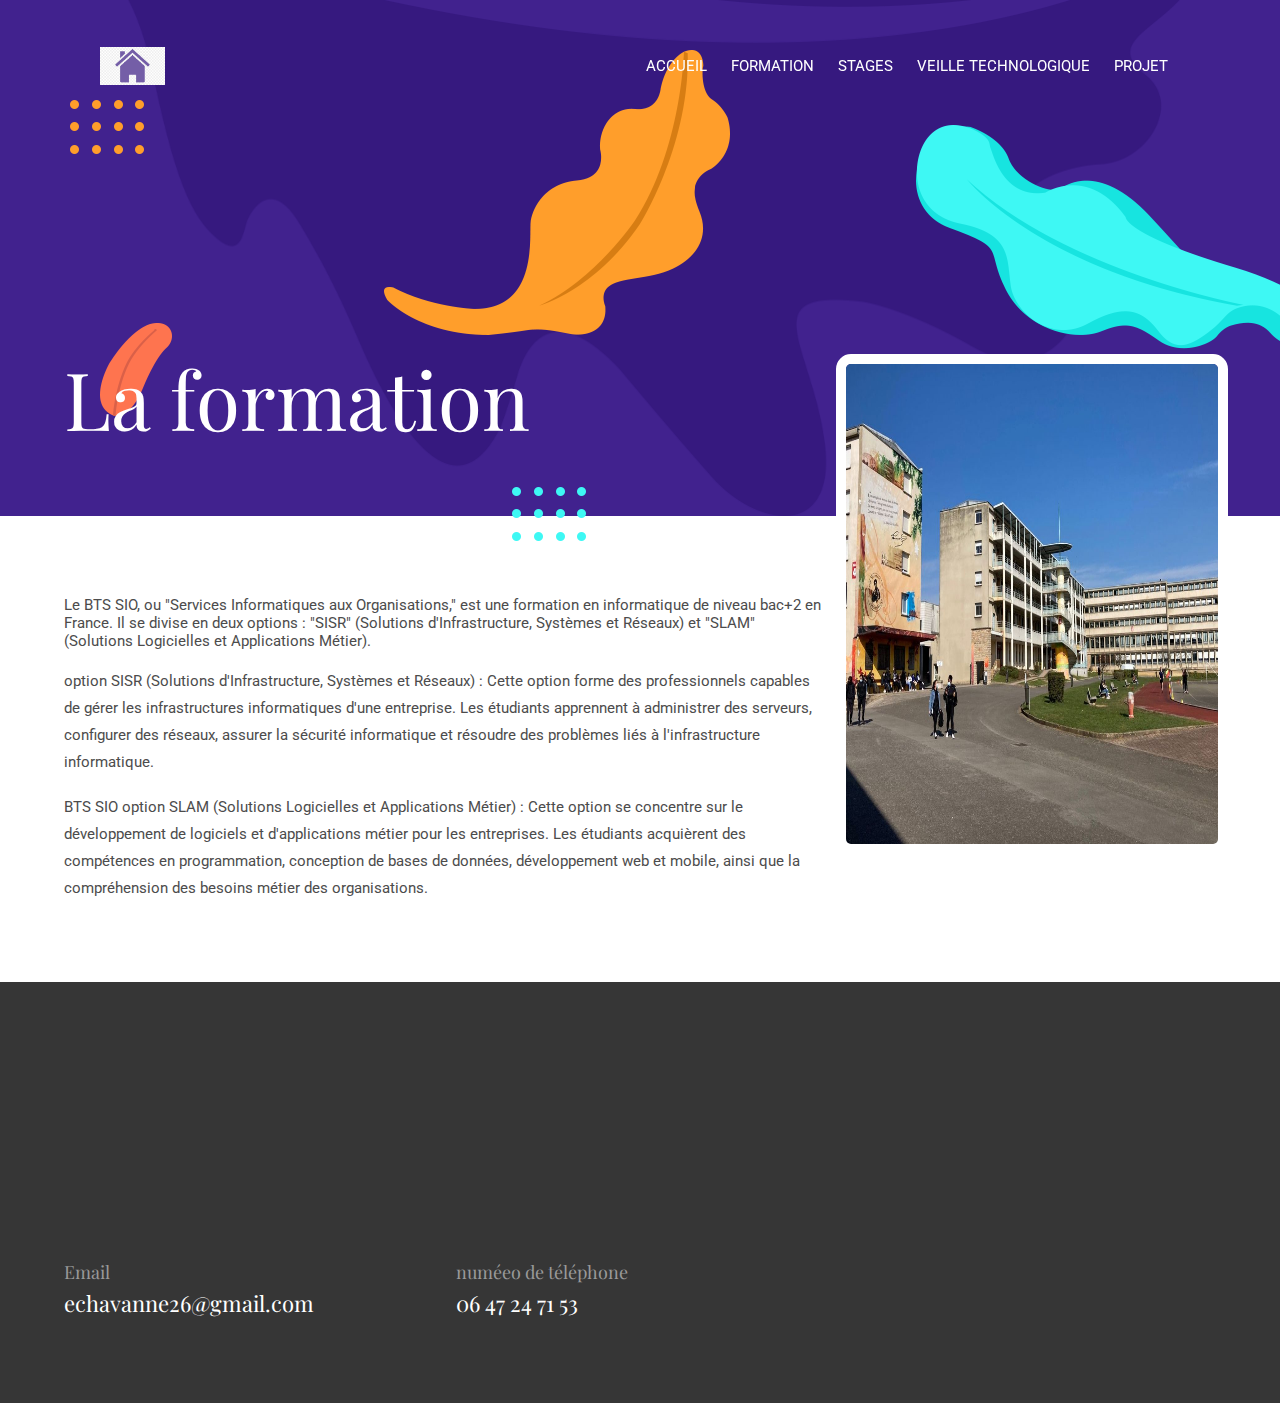
==== about.html @ 3770ed52 "oops" ====
<!DOCTYPE html>

<!--
 // WEBSITE: https://themefisher.com
 // TWITTER: https://twitter.com/themefisher
 // FACEBOOK: https://www.facebook.com/themefisher
 // GITHUB: https://github.com/themefisher/
-->

<html lang="zxx">

<head>
  <meta charset="utf-8">
  <title>Portfolio </title>

  <!-- mobile responsive meta -->
  <meta name="viewport" content="width=device-width, initial-scale=1, maximum-scale=1">
  
  <!-- ** Plugins Needed for the Project ** -->
  <!-- bulma -->
  <link rel="stylesheet" href="plugins/bulma/bulma.min.css">
  <!-- slick slider -->
  <link rel="stylesheet" href="plugins/slick/slick.css">
  <!-- themefy-icon -->
  <link rel="stylesheet" href="plugins/themify-icons/themify-icons.css">

  <!-- Main Stylesheet -->
  <link href="css/style.css" rel="stylesheet">
  
  <!--Favicon-->
  <link rel="shortcut icon" href="images/favicon.ico" type="image/x-icon">
  <link rel="icon" href="images/favicon.ico" type="image/x-icon">

</head>

<body>
  

<header>
  <nav class="navbar is-dark is-fixed-top" role="navigation" aria-label="main navigation">
    <div class="navbar-brand">
      
        <a href="index.html">  <img src="images/maison.jpg" width="65" ></a>
      </a>
  
      <a role="button" class="navbar-burger burger" aria-label="menu" aria-expanded="false" data-target="navigation">
        <span aria-hidden="true"></span>
        <span aria-hidden="true"></span>
        <span aria-hidden="true"></span>
      </a>
    </div>
  
    <div id="navigation" class="navbar-menu">
      <div class="navbar-end">
        <a href="index.html" class="navbar-item">Accueil</a>
        <a href="about.html" class="navbar-item">Formation</a>
        <a href="blog.html" class="navbar-item">stages</a>
        <a href="portfolio.html" class="navbar-item">Veille Technologique</a>
        <a href="contact.html" class="navbar-item">Projet</a>
      </div>
    </div>
  </nav>
</header>

<!-- page title -->
<section class="page-title-alt has-background-primary is-relative">
  <div class="container">
    <h1 class="has-text-white font-tertiary">La formation</h1>
  </div>
  <!-- background shapes -->
  <img src="images/illustrations/leaf-bg-top.png" alt="illustrations" class="bg-shape-1 w-100">
  <img src="images/illustrations/dots-group-sm.png" alt="illustrations" class="bg-shape-2">
  <img src="images/illustrations/leaf-yellow.png" alt="illustrations" class="bg-shape-3">
  <img src="images/illustrations/leaf-orange.png" alt="illustrations" class="bg-shape-4">
  <img src="images/illustrations/dots-group-cyan.png" alt="illustrations" class="bg-shape-5">
  <img src="images/illustrations/leaf-cyan-lg.png" alt="illustrations" class="bg-shape-6">
</section>
<!-- /page title -->

<!-- about -->
<section class="section">
  <div class="container">
    <div class="columns">
      <div class="column is-8-tablet">
        Le BTS SIO, ou "Services Informatiques aux Organisations," est une formation en informatique de niveau bac+2 en France. 
        Il se divise en deux options : "SISR" (Solutions d'Infrastructure, Systèmes et Réseaux) et "SLAM" (Solutions Logicielles et Applications Métier).</p>
        <br>
        <p>option SISR (Solutions d'Infrastructure, Systèmes et Réseaux) : 
          Cette option forme des professionnels capables de gérer les infrastructures informatiques d'une entreprise.
          Les étudiants apprennent à administrer des serveurs, configurer des réseaux, assurer la sécurité informatique et résoudre des problèmes liés à l'infrastructure informatique.</p>
        <br>
        <p>BTS SIO option SLAM (Solutions Logicielles et Applications Métier) : Cette option se concentre sur le développement de logiciels et d'applications métier pour les entreprises. 
           Les étudiants acquièrent des compétences en programmation, conception de bases de données, développement web et mobile, ainsi que la compréhension des besoins métier des organisations.</p>
      </div>
      <div class="col-md-4 has-text-centered drag-lg-top">
        <div class="shadow-down mb-20">
          <img src="images/about/lycee.jpg" alt="author" style="width:700px;height:500px;"
            class="image full-width rounded-lg border-thick is-border-white">
        </div>

      </div>
    </div>
  </div>
</section>



<!-- footer -->
<footer class="has-background-dark footer-section">
  <div class="section">
    <div class="container">
      <div class="columns">
        <div class="column is-4-tablet">
          <h5 class="has-text-light">Email</h5>
          <p class="has-text-white paragraph-lg font-secondary">echavanne26@gmail.com</p>
        </div>
        <div class="column is-4-tablet">
          <h5 class="has-text-light">numéeo de téléphone</h5>
          <p class="has-text-white paragraph-lg font-secondary">06 47 24 71 53</p>
        </div>
       
      </div>
    </div>
  </div>
 
</footer>
<!-- /footer -->

<!-- jQuery -->
<script src="plugins/jQuery/jquery.min.js"></script>
<!-- slick slider -->
<script src="plugins/slick/slick.min.js"></script>
<!-- filter -->
<script src="plugins/shuffle/shuffle.min.js"></script>

<!-- Main Script -->
<script src="js/script.js"></script>

</body>
</html>
---- plugins/themify-icons/themify-icons.css ----
@font-face{font-family:themify;src:url(fonts/themify.eot?-fvbane);src:url(fonts/themify.eot?#iefix-fvbane) format('embedded-opentype'),url(fonts/themify.woff?-fvbane) format('woff'),url(fonts/themify.ttf?-fvbane) format('truetype'),url(fonts/themify.svg?-fvbane#themify) format('svg');font-weight:400;font-style:normal}[class*=" ti-"],[class^=ti-]{font-family:themify;speak:none;font-style:normal;font-weight:400;font-variant:normal;text-transform:none;line-height:1;-webkit-font-smoothing:antialiased;-moz-osx-font-smoothing:grayscale}.ti-wand:before{content:"\e600"}.ti-volume:before{content:"\e601"}.ti-user:before{content:"\e602"}.ti-unlock:before{content:"\e603"}.ti-unlink:before{content:"\e604"}.ti-trash:before{content:"\e605"}.ti-thought:before{content:"\e606"}.ti-target:before{content:"\e607"}.ti-tag:before{content:"\e608"}.ti-tablet:before{content:"\e609"}.ti-star:before{content:"\e60a"}.ti-spray:before{content:"\e60b"}.ti-signal:before{content:"\e60c"}.ti-shopping-cart:before{content:"\e60d"}.ti-shopping-cart-full:before{content:"\e60e"}.ti-settings:before{content:"\e60f"}.ti-search:before{content:"\e610"}.ti-zoom-in:before{content:"\e611"}.ti-zoom-out:before{content:"\e612"}.ti-cut:before{content:"\e613"}.ti-ruler:before{content:"\e614"}.ti-ruler-pencil:before{content:"\e615"}.ti-ruler-alt:before{content:"\e616"}.ti-bookmark:before{content:"\e617"}.ti-bookmark-alt:before{content:"\e618"}.ti-reload:before{content:"\e619"}.ti-plus:before{content:"\e61a"}.ti-pin:before{content:"\e61b"}.ti-pencil:before{content:"\e61c"}.ti-pencil-alt:before{content:"\e61d"}.ti-paint-roller:before{content:"\e61e"}.ti-paint-bucket:before{content:"\e61f"}.ti-na:before{content:"\e620"}.ti-mobile:before{content:"\e621"}.ti-minus:before{content:"\e622"}.ti-medall:before{content:"\e623"}.ti-medall-alt:before{content:"\e624"}.ti-marker:before{content:"\e625"}.ti-marker-alt:before{content:"\e626"}.ti-arrow-up:before{content:"\e627"}.ti-arrow-right:before{content:"\e628"}.ti-arrow-left:before{content:"\e629"}.ti-arrow-down:before{content:"\e62a"}.ti-lock:before{content:"\e62b"}.ti-location-arrow:before{content:"\e62c"}.ti-link:before{content:"\e62d"}.ti-layout:before{content:"\e62e"}.ti-layers:before{content:"\e62f"}.ti-layers-alt:before{content:"\e630"}.ti-key:before{content:"\e631"}.ti-import:before{content:"\e632"}.ti-image:before{content:"\e633"}.ti-heart:before{content:"\e634"}.ti-heart-broken:before{content:"\e635"}.ti-hand-stop:before{content:"\e636"}.ti-hand-open:before{content:"\e637"}.ti-hand-drag:before{content:"\e638"}.ti-folder:before{content:"\e639"}.ti-flag:before{content:"\e63a"}.ti-flag-alt:before{content:"\e63b"}.ti-flag-alt-2:before{content:"\e63c"}.ti-eye:before{content:"\e63d"}.ti-export:before{content:"\e63e"}.ti-exchange-vertical:before{content:"\e63f"}.ti-desktop:before{content:"\e640"}.ti-cup:before{content:"\e641"}.ti-crown:before{content:"\e642"}.ti-comments:before{content:"\e643"}.ti-comment:before{content:"\e644"}.ti-comment-alt:before{content:"\e645"}.ti-close:before{content:"\e646"}.ti-clip:before{content:"\e647"}.ti-angle-up:before{content:"\e648"}.ti-angle-right:before{content:"\e649"}.ti-angle-left:before{content:"\e64a"}.ti-angle-down:before{content:"\e64b"}.ti-check:before{content:"\e64c"}.ti-check-box:before{content:"\e64d"}.ti-camera:before{content:"\e64e"}.ti-announcement:before{content:"\e64f"}.ti-brush:before{content:"\e650"}.ti-briefcase:before{content:"\e651"}.ti-bolt:before{content:"\e652"}.ti-bolt-alt:before{content:"\e653"}.ti-blackboard:before{content:"\e654"}.ti-bag:before{content:"\e655"}.ti-move:before{content:"\e656"}.ti-arrows-vertical:before{content:"\e657"}.ti-arrows-horizontal:before{content:"\e658"}.ti-fullscreen:before{content:"\e659"}.ti-arrow-top-right:before{content:"\e65a"}.ti-arrow-top-left:before{content:"\e65b"}.ti-arrow-circle-up:before{content:"\e65c"}.ti-arrow-circle-right:before{content:"\e65d"}.ti-arrow-circle-left:before{content:"\e65e"}.ti-arrow-circle-down:before{content:"\e65f"}.ti-angle-double-up:before{content:"\e660"}.ti-angle-double-right:before{content:"\e661"}.ti-angle-double-left:before{content:"\e662"}.ti-angle-double-down:before{content:"\e663"}.ti-zip:before{content:"\e664"}.ti-world:before{content:"\e665"}.ti-wheelchair:before{content:"\e666"}.ti-view-list:before{content:"\e667"}.ti-view-list-alt:before{content:"\e668"}.ti-view-grid:before{content:"\e669"}.ti-uppercase:before{content:"\e66a"}.ti-upload:before{content:"\e66b"}.ti-underline:before{content:"\e66c"}.ti-truck:before{content:"\e66d"}.ti-timer:before{content:"\e66e"}.ti-ticket:before{content:"\e66f"}.ti-thumb-up:before{content:"\e670"}.ti-thumb-down:before{content:"\e671"}.ti-text:before{content:"\e672"}.ti-stats-up:before{content:"\e673"}.ti-stats-down:before{content:"\e674"}.ti-split-v:before{content:"\e675"}.ti-split-h:before{content:"\e676"}.ti-smallcap:before{content:"\e677"}.ti-shine:before{content:"\e678"}.ti-shift-right:before{content:"\e679"}.ti-shift-left:before{content:"\e67a"}.ti-shield:before{content:"\e67b"}.ti-notepad:before{content:"\e67c"}.ti-server:before{content:"\e67d"}.ti-quote-right:before{content:"\e67e"}.ti-quote-left:before{content:"\e67f"}.ti-pulse:before{content:"\e680"}.ti-printer:before{content:"\e681"}.ti-power-off:before{content:"\e682"}.ti-plug:before{content:"\e683"}.ti-pie-chart:before{content:"\e684"}.ti-paragraph:before{content:"\e685"}.ti-panel:before{content:"\e686"}.ti-package:before{content:"\e687"}.ti-music:before{content:"\e688"}.ti-music-alt:before{content:"\e689"}.ti-mouse:before{content:"\e68a"}.ti-mouse-alt:before{content:"\e68b"}.ti-money:before{content:"\e68c"}.ti-microphone:before{content:"\e68d"}.ti-menu:before{content:"\e68e"}.ti-menu-alt:before{content:"\e68f"}.ti-map:before{content:"\e690"}.ti-map-alt:before{content:"\e691"}.ti-loop:before{content:"\e692"}.ti-location-pin:before{content:"\e693"}.ti-list:before{content:"\e694"}.ti-light-bulb:before{content:"\e695"}.ti-Italic:before{content:"\e696"}.ti-info:before{content:"\e697"}.ti-infinite:before{content:"\e698"}.ti-id-badge:before{content:"\e699"}.ti-hummer:before{content:"\e69a"}.ti-home:before{content:"\e69b"}.ti-help:before{content:"\e69c"}.ti-headphone:before{content:"\e69d"}.ti-harddrives:before{content:"\e69e"}.ti-harddrive:before{content:"\e69f"}.ti-gift:before{content:"\e6a0"}.ti-game:before{content:"\e6a1"}.ti-filter:before{content:"\e6a2"}.ti-files:before{content:"\e6a3"}.ti-file:before{content:"\e6a4"}.ti-eraser:before{content:"\e6a5"}.ti-envelope:before{content:"\e6a6"}.ti-download:before{content:"\e6a7"}.ti-direction:before{content:"\e6a8"}.ti-direction-alt:before{content:"\e6a9"}.ti-dashboard:before{content:"\e6aa"}.ti-control-stop:before{content:"\e6ab"}.ti-control-shuffle:before{content:"\e6ac"}.ti-control-play:before{content:"\e6ad"}.ti-control-pause:before{content:"\e6ae"}.ti-control-forward:before{content:"\e6af"}.ti-control-backward:before{content:"\e6b0"}.ti-cloud:before{content:"\e6b1"}.ti-cloud-up:before{content:"\e6b2"}.ti-cloud-down:before{content:"\e6b3"}.ti-clipboard:before{content:"\e6b4"}.ti-car:before{content:"\e6b5"}.ti-calendar:before{content:"\e6b6"}.ti-book:before{content:"\e6b7"}.ti-bell:before{content:"\e6b8"}.ti-basketball:before{content:"\e6b9"}.ti-bar-chart:before{content:"\e6ba"}.ti-bar-chart-alt:before{content:"\e6bb"}.ti-back-right:before{content:"\e6bc"}.ti-back-left:before{content:"\e6bd"}.ti-arrows-corner:before{content:"\e6be"}.ti-archive:before{content:"\e6bf"}.ti-anchor:before{content:"\e6c0"}.ti-align-right:before{content:"\e6c1"}.ti-align-left:before{content:"\e6c2"}.ti-align-justify:before{content:"\e6c3"}.ti-align-center:before{content:"\e6c4"}.ti-alert:before{content:"\e6c5"}.ti-alarm-clock:before{content:"\e6c6"}.ti-agenda:before{content:"\e6c7"}.ti-write:before{content:"\e6c8"}.ti-window:before{content:"\e6c9"}.ti-widgetized:before{content:"\e6ca"}.ti-widget:before{content:"\e6cb"}.ti-widget-alt:before{content:"\e6cc"}.ti-wallet:before{content:"\e6cd"}.ti-video-clapper:before{content:"\e6ce"}.ti-video-camera:before{content:"\e6cf"}.ti-vector:before{content:"\e6d0"}.ti-themify-logo:before{content:"\e6d1"}.ti-themify-favicon:before{content:"\e6d2"}.ti-themify-favicon-alt:before{content:"\e6d3"}.ti-support:before{content:"\e6d4"}.ti-stamp:before{content:"\e6d5"}.ti-split-v-alt:before{content:"\e6d6"}.ti-slice:before{content:"\e6d7"}.ti-shortcode:before{content:"\e6d8"}.ti-shift-right-alt:before{content:"\e6d9"}.ti-shift-left-alt:before{content:"\e6da"}.ti-ruler-alt-2:before{content:"\e6db"}.ti-receipt:before{content:"\e6dc"}.ti-pin2:before{content:"\e6dd"}.ti-pin-alt:before{content:"\e6de"}.ti-pencil-alt2:before{content:"\e6df"}.ti-palette:before{content:"\e6e0"}.ti-more:before{content:"\e6e1"}.ti-more-alt:before{content:"\e6e2"}.ti-microphone-alt:before{content:"\e6e3"}.ti-magnet:before{content:"\e6e4"}.ti-line-double:before{content:"\e6e5"}.ti-line-dotted:before{content:"\e6e6"}.ti-line-dashed:before{content:"\e6e7"}.ti-layout-width-full:before{content:"\e6e8"}.ti-layout-width-default:before{content:"\e6e9"}.ti-layout-width-default-alt:before{content:"\e6ea"}.ti-layout-tab:before{content:"\e6eb"}.ti-layout-tab-window:before{content:"\e6ec"}.ti-layout-tab-v:before{content:"\e6ed"}.ti-layout-tab-min:before{content:"\e6ee"}.ti-layout-slider:before{content:"\e6ef"}.ti-layout-slider-alt:before{content:"\e6f0"}.ti-layout-sidebar-right:before{content:"\e6f1"}.ti-layout-sidebar-none:before{content:"\e6f2"}.ti-layout-sidebar-left:before{content:"\e6f3"}.ti-layout-placeholder:before{content:"\e6f4"}.ti-layout-menu:before{content:"\e6f5"}.ti-layout-menu-v:before{content:"\e6f6"}.ti-layout-menu-separated:before{content:"\e6f7"}.ti-layout-menu-full:before{content:"\e6f8"}.ti-layout-media-right-alt:before{content:"\e6f9"}.ti-layout-media-right:before{content:"\e6fa"}.ti-layout-media-overlay:before{content:"\e6fb"}.ti-layout-media-overlay-alt:before{content:"\e6fc"}.ti-layout-media-overlay-alt-2:before{content:"\e6fd"}.ti-layout-media-left-alt:before{content:"\e6fe"}.ti-layout-media-left:before{content:"\e6ff"}.ti-layout-media-center-alt:before{content:"\e700"}.ti-layout-media-center:before{content:"\e701"}.ti-layout-list-thumb:before{content:"\e702"}.ti-layout-list-thumb-alt:before{content:"\e703"}.ti-layout-list-post:before{content:"\e704"}.ti-layout-list-large-image:before{content:"\e705"}.ti-layout-line-solid:before{content:"\e706"}.ti-layout-grid4:before{content:"\e707"}.ti-layout-grid3:before{content:"\e708"}.ti-layout-grid2:before{content:"\e709"}.ti-layout-grid2-thumb:before{content:"\e70a"}.ti-layout-cta-right:before{content:"\e70b"}.ti-layout-cta-left:before{content:"\e70c"}.ti-layout-cta-center:before{content:"\e70d"}.ti-layout-cta-btn-right:before{content:"\e70e"}.ti-layout-cta-btn-left:before{content:"\e70f"}.ti-layout-column4:before{content:"\e710"}.ti-layout-column3:before{content:"\e711"}.ti-layout-column2:before{content:"\e712"}.ti-layout-accordion-separated:before{content:"\e713"}.ti-layout-accordion-merged:before{content:"\e714"}.ti-layout-accordion-list:before{content:"\e715"}.ti-ink-pen:before{content:"\e716"}.ti-info-alt:before{content:"\e717"}.ti-help-alt:before{content:"\e718"}.ti-headphone-alt:before{content:"\e719"}.ti-hand-point-up:before{content:"\e71a"}.ti-hand-point-right:before{content:"\e71b"}.ti-hand-point-left:before{content:"\e71c"}.ti-hand-point-down:before{content:"\e71d"}.ti-gallery:before{content:"\e71e"}.ti-face-smile:before{content:"\e71f"}.ti-face-sad:before{content:"\e720"}.ti-credit-card:before{content:"\e721"}.ti-control-skip-forward:before{content:"\e722"}.ti-control-skip-backward:before{content:"\e723"}.ti-control-record:before{content:"\e724"}.ti-control-eject:before{content:"\e725"}.ti-comments-smiley:before{content:"\e726"}.ti-brush-alt:before{content:"\e727"}.ti-youtube:before{content:"\e728"}.ti-vimeo:before{content:"\e729"}.ti-twitter:before{content:"\e72a"}.ti-time:before{content:"\e72b"}.ti-tumblr:before{content:"\e72c"}.ti-skype:before{content:"\e72d"}.ti-share:before{content:"\e72e"}.ti-share-alt:before{content:"\e72f"}.ti-rocket:before{content:"\e730"}.ti-pinterest:before{content:"\e731"}.ti-new-window:before{content:"\e732"}.ti-microsoft:before{content:"\e733"}.ti-list-ol:before{content:"\e734"}.ti-linkedin:before{content:"\e735"}.ti-layout-sidebar-2:before{content:"\e736"}.ti-layout-grid4-alt:before{content:"\e737"}.ti-layout-grid3-alt:before{content:"\e738"}.ti-layout-grid2-alt:before{content:"\e739"}.ti-layout-column4-alt:before{content:"\e73a"}.ti-layout-column3-alt:before{content:"\e73b"}.ti-layout-column2-alt:before{content:"\e73c"}.ti-instagram:before{content:"\e73d"}.ti-google:before{content:"\e73e"}.ti-github:before{content:"\e73f"}.ti-flickr:before{content:"\e740"}.ti-facebook:before{content:"\e741"}.ti-dropbox:before{content:"\e742"}.ti-dribbble:before{content:"\e743"}.ti-apple:before{content:"\e744"}.ti-android:before{content:"\e745"}.ti-save:before{content:"\e746"}.ti-save-alt:before{content:"\e747"}.ti-yahoo:before{content:"\e748"}.ti-wordpress:before{content:"\e749"}.ti-vimeo-alt:before{content:"\e74a"}.ti-twitter-alt:before{content:"\e74b"}.ti-tumblr-alt:before{content:"\e74c"}.ti-trello:before{content:"\e74d"}.ti-stack-overflow:before{content:"\e74e"}.ti-soundcloud:before{content:"\e74f"}.ti-sharethis:before{content:"\e750"}.ti-sharethis-alt:before{content:"\e751"}.ti-reddit:before{content:"\e752"}.ti-pinterest-alt:before{content:"\e753"}.ti-microsoft-alt:before{content:"\e754"}.ti-linux:before{content:"\e755"}.ti-jsfiddle:before{content:"\e756"}.ti-joomla:before{content:"\e757"}.ti-html5:before{content:"\e758"}.ti-flickr-alt:before{content:"\e759"}.ti-email:before{content:"\e75a"}.ti-drupal:before{content:"\e75b"}.ti-dropbox-alt:before{content:"\e75c"}.ti-css3:before{content:"\e75d"}.ti-rss:before{content:"\e75e"}.ti-rss-alt:before{content:"\e75f"}
---- css/style.css ----
/**
 * WEBSITE: https://themefisher.com
 * TWITTER: https://twitter.com/themefisher
 * FACEBOOK: https://www.facebook.com/themefisher
 * GITHUB: https://github.com/themefisher/
 */

/*!------------------------------------------------------------------
[MAIN STYLESHEET]

PROJECT:	Project Name
VERSION:	Versoin Number
-------------------------------------------------------------------*/
/*------------------------------------------------------------------
[TABLE OF CONTENTS]
-------------------------------------------------------------------*/
/*  typography */
@import url("https://fonts.googleapis.com/css?family=Playfair+Display:700|Roboto:400");
body {
  line-height: 1.2;
  font-family: "Roboto", sans-serif;
  -webkit-font-smoothing: antialiased;
  font-size: 15px;
  color: #4c4c4c;
}
.has-text-centered a
{
  font-size: 24px;
}
.navbar-brand
 {
  align-items: center;
  display: flex;
 }

 .navbar-brand img
 {

  background-color: white;

 }
p, .paragraph {
  font-weight: 400;
  color: #4c4c4c;
  font-size: 15px;
  line-height: 1.8;
  font-family: "Roboto", sans-serif;
}
p-lg, .paragraph-lg {
  font-size: 22px;
}

h1, h2, h3, h4, h5, h6 {
  color: #000;
  font-family: "Playfair Display", serif;
  line-height: 1.2;
}

h1, .h1 {
  font-size: 80px;
}
@media (max-width: 991px) {
  h1, .h1 {
    font-size: 65px;
  }
}

h2, .h2 {
  font-size: 60px;
}
@media (max-width: 991px) {
  h2, .h2 {
    font-size: 50px;
  }
}

h3, .h3 {
  font-size: 40px;
}

h4, .h4 {
  font-size: 22px;
}

h5, .h5 {
  font-size: 18px;
}

h6, .h6 {
  font-size: 14px;
}

.apropo 
{
  align-items: center;
  
}
/* Button style */
.button {
  font-size: 22px;
  font-family: "Playfair Display", serif;
  text-transform: capitalize;
  padding: 16px 44px;
  border-radius: 5px;
  font-weight: 600;
  border: 0;
  position: relative;
  z-index: 1;
  transition: 0.2s ease;
}
.button:focus {
  outline: 0;
  box-shadow: none !important;
}
.button:active {
  box-shadow: none;
}
.button.is-small {
  font-size: 15px;
  padding: 10px 30px;
}
.button.is-extra-small {
  padding: 5px 10px;
  font-size: 15px;
}
.button.is-primary {
  background-color: #41228e;
  color: #fff;
}
.button.is-primary:active {
  background-color: #542cb7 !important;
}
.button.is-primary:hover {
  background-color: #542cb7;
}
.button.is-primary.focus, .button.is-primary.is-active {
  background-color: #542cb7 !important;
  box-shadow: none !important;
}
.button.is-link {
  background-color: transparent;
  color: #41228e;
  font-weight: bold;
  padding-left: 0;
  padding-right: 0;
}
.button.is-link:active, .button.is-link:hover {
  color: #41228e;
  background: transparent;
}

body {
  background-color: #fff;
  overflow-x: hidden;
}

::-moz-selection {
  background: #542cb7;
  color: #fff;
}

::selection {
  background: #542cb7;
  color: #fff;
}

/* preloader */
.preloader {
  position: fixed;
  top: 0;
  left: 0;
  right: 0;
  bottom: 0;
  background-color: #fff;
  z-index: 999;
  display: flex;
  align-items: center;
  justify-content: center;
}

ol,
ul {
  list-style-type: none;
  margin: 0px;
}

img {
  vertical-align: middle;
  border: 0;
}

a,
a:hover,
a:focus {
  text-decoration: none;
}

a,
button,
select {
  cursor: pointer;
  transition: 0.2s ease;
}
a:focus,
button:focus,
select:focus {
  outline: 0;
}

a.text-dark:hover {
  color: #41228e !important;
}

a:hover {
  color: #41228e;
}

.slick-slide {
  outline: 0;
}

.section {
  display: flex;
  justify-content: center;
  padding-top: 80px;
  padding-bottom: 80px;
}
.section-title {
  margin-bottom: 80px;
  font-family: "Playfair Display", serif;
}
.section.is-small {
  padding-top: 40px;
  padding-bottom: 40px;
}

.has-background-cover {
  background-size: cover;
  background-position: center center;
  background-repeat: no-repeat;
}

/* overlay */
.overlay {
  position: relative;
}
.overlay::before {
  position: absolute;
  content: "";
  height: 100%;
  width: 100%;
  top: 0;
  left: 0;
  background: #000;
  opacity: 0.5;
}

.outline-0 {
  outline: 0 !important;
}

.d-unset {
  display: unset !important;
}

.has-background-primary {
  background: #41228e !important;
}

.has-background-gray {
  background: #eaeaea !important;
}

.has-text-primary {
  color: #41228e !important;
}

.has-text-color {
  color: #4c4c4c;
}

.has-text-dark {
  color: #000 !important;
}

.has-text-light {
  color: #999999 !important;
}

.mb-10 {
  margin-bottom: 10px !important;
}

.mb-20 {
  margin-bottom: 20px !important;
}

.mb-30 {
  margin-bottom: 30px !important;
}

.mb-40 {
  margin-bottom: 40px !important;
}

.mb-50 {
  margin-bottom: 50px !important;
}

.mb-60 {
  margin-bottom: 60px !important;
}

.mb-70 {
  margin-bottom: 70px !important;
}

.mb-80 {
  margin-bottom: 80px !important;
}

.mb-90 {
  margin-bottom: 90px !important;
}

.mb-100 {
  margin-bottom: 100px !important;
}

.mr-20 {
  margin-right: 20px;
}

.zindex-1 {
  z-index: 1;
}

.rounded-lg {
  border-radius: 15px;
}

.overflow-hidden {
  overflow: hidden;
}

.font-secondary {
  font-family: "Playfair Display", serif !important;
}

.font-tertiary {
  font-family: "Playfair Display", serif !important;
}

.shadow {
  box-shadow: 0px 18px 39.1px 6.9px rgba(224, 241, 255, 0.34) !important;
}

.bg-dark {
  background-color: #222222 !important;
}

/* icon */
.icon {
  font-size: 45px;
  height: unset;
  width: unset;
}

.icon-bg {
  height: 100px;
  width: 100px;
  line-height: 100px;
  text-align: center;
}

.icon-light {
  color: #c8d5ef;
}

/* /icon */
/* slick slider */
.slick-dots {
  text-align: center;
  padding-left: 0;
}
.slick-dots li {
  display: inline-block;
  margin: 2px;
}
.slick-dots li.slick-active button {
  background: #fff;
  width: 25px;
}
.slick-dots li button {
  height: 6px;
  width: 12px;
  background: rgba(255, 255, 255, 0.5);
  color: transparent;
  border-radius: 10px;
  overflow: hidden;
  transition: 0.2s ease;
  border: 0;
}

/* /slick slider */
/* form */
.input {
  border: 0;
  border-radius: 0;
  border-bottom: 1px solid #c7c7c7;
  height: 60px;
  box-shadow: none;
}
.input:focus {
  border-color: #41228e;
  outline: 0;
  box-shadow: none !important;
}

textarea.input {
  height: 120px;
}

/* /form */
/* card */
.card {
  border: 0;
}
.card-header {
  border: 0;
}
.card-footer {
  border: 0;
}

/* /card */
.list-hero-social {
  position: relative;
  z-index: 1;
  background: transparent;
  box-shadow: none;
  border: none;
  width: 40px;
  margin: 30px 0 0 50px;
}
.list-hero-social .list-item {
  border: none;
  background: transparent;
}

.is-rounded {
  border-radius: 50%;
}

.image.is-full {
  width: 100%;
}

.has-border-top {
  border-top: 1px solid #c7c7c7;
}

.has-border-bottom {
  border-bottom: 1px solid #c7c7c7;
}

.is-border-dark {
  border-color: #343a40 !important;
}

.is-border-white {
  border-color: #fff !important;
}

.has-padding-top-15 {
  padding-top: 15px;
}

.has-padding-20 {
  padding: 20px;
}

.buttons .button input {
  width: 0;
  visibility: hidden;
}

.navbar {
  padding: 40px 100px;
  transition: 0.3s ease;
  background: transparent !important;
}
.navbar.nav-bg {
  background-color: #41228e !important;
  padding: 15px 100px;
}
@media (max-width: 991px) {
  .navbar.nav-bg {
    padding: 15px 20px;
  }
}
@media (max-width: 991px) {
  .navbar {
    padding: 20px;
    background: #41228e !important;
  }
}
.navbar-item {
  text-transform: uppercase;
  
}
.navbar-item:hover {
  background-color: transparent !important;
}

.hero-area {
  padding: 300px 0 200px;
  position: relative;
}
@media (max-width: 767px) {
  .hero-area {
    padding: 250px 0 150px;
    overflow: hidden;
  }
}
.hero-area h1 {
  position: relative;
  z-index: 2;
}

.layer {
  position: absolute;
  z-index: 1;
}

#l1 {
  bottom: 0;
  left: 0;
}

#l2 {
  top: 190px;
  left: -250px;
}

#l3 {
  top: 200px;
  left: 40%;
}

#l4 {
  top: 200px;
  right: 40%;
}

#l5 {
  top: 100px;
  right: -150px;
}

#l6 {
  bottom: -20px;
  left: 10%;
}

#l7 {
  bottom: 100px;
  left: 20%;
}

#l8 {
  bottom: 160px;
  right: 45%;
}

#l9 {
  bottom: 100px;
  right: -10px;
}

.layer-bg {
  position: absolute;
  bottom: 0;
  left: 0;
}

/* skills */
.progress-wrapper {
  height: 130px;
  overflow: hidden;
}

.wave {
  position: absolute;
  width: 100%;
  height: 100%;
}
.wave::before, .wave::after {
  content: "";
  position: absolute;
  width: 800px;
  height: 800px;
  bottom: 0;
  left: 50%;
  background-color: rgba(255, 255, 255, 0.4);
  border-radius: 45%;
  transform: translateX(-50%) rotate(0);
  -webkit-animation: rotate 6s linear infinite;
          animation: rotate 6s linear infinite;
  z-index: 10;
}
.wave::after {
  border-radius: 47%;
  background-color: rgba(255, 255, 255, 0.9);
  transform: translateX(-50%) rotate(0);
  -webkit-animation: rotate 10s linear -5s infinite;
          animation: rotate 10s linear -5s infinite;
  z-index: 20;
}

@-webkit-keyframes rotate {
  50% {
    transform: translateX(-50%) rotate(180deg);
  }
  100% {
    transform: translateX(-50%) rotate(360deg);
  }
}

@keyframes rotate {
  50% {
    transform: translateX(-50%) rotate(180deg);
  }
  100% {
    transform: translateX(-50%) rotate(360deg);
  }
}
/* /skills */
/* education */
.edu-bg-image {
  position: absolute;
  left: 0;
  top: -200px;
}

/* /education */
/* service */
.hover-bg-primary {
  transition: 0.3s ease;
}
.hover-bg-primary:hover {
  background: #41228e;
}
.hover-bg-primary:hover * {
  color: #fff;
}

.active-bg-primary {
  transition: 0.3s ease;
  background: #41228e;
}
.active-bg-primary * {
  color: #fff;
}

.hover-shadow {
  transition: 0.2s ease;
}
.hover-shadow:hover {
  box-shadow: 0px 18px 40px 8px rgba(224, 241, 255, 0.54) !important;
}

/* /service */
/* portfolio */
.hover-wrapper {
  overflow: hidden;
}
.hover-wrapper img {
  transition: 0.3s ease;
  transform: scale(1.1);
}
.hover-wrapper:hover img {
  transform: scale(1);
}
.hover-wrapper:hover .hover-overlay {
  opacity: 1;
  visibility: visible;
}

.hover-overlay {
  position: absolute;
  height: 100%;
  width: 100%;
  border-radius: inherit;
  top: 0;
  left: 0;
  background: rgba(0, 0, 0, 0.3);
  opacity: 0;
  visibility: hidden;
  transition: 0.3s ease;
}

.hover-content {
  position: absolute;
  top: 50%;
  transform: translateY(-50%);
  left: 0;
  right: 0;
  text-align: center;
}

/* /portfolio */
/* testimonial */
.testimonial-content strong {
  color: #2bfdff;
  font-weight: normal;
}

.testimonial-bg-shapes .container {
  position: relative;
  z-index: 1;
}
.testimonial-bg-shapes .bg-map {
  position: absolute;
  left: 50%;
  top: 50%;
  transform: translate(-50%, -50%);
}
.testimonial-bg-shapes .bg-shape-1 {
  position: absolute;
  left: 100px;
  top: -50px;
}
.testimonial-bg-shapes .bg-shape-2 {
  position: absolute;
  right: 150px;
  top: 50px;
}
.testimonial-bg-shapes .bg-shape-3 {
  position: absolute;
  right: 50px;
  top: 200px;
}
.testimonial-bg-shapes .bg-shape-4 {
  position: absolute;
  left: 100px;
  bottom: 200px;
}
.testimonial-bg-shapes .bg-shape-5 {
  position: absolute;
  right: 200px;
  bottom: -50px;
}

/* /testimonial */
/* footer */
.footer-section {
  padding-top: 200px;
}

.section-on-footer {
  margin-bottom: -250px;
}

.shadow-down {
  position: relative;
}
.shadow-down::before {
  position: absolute;
  content: "";
  box-shadow: 0px 0px 80.75px 14.25px rgba(224, 241, 255, 0.34);
  height: 100%;
  width: 100%;
  left: 0;
  top: 0;
  z-index: -1;
}

/* /footer */
.card-lg {
  flex-direction: row-reverse;
  align-items: center;
}
@media (max-width: 991px) {
  .card-lg {
    flex-direction: column;
  }
}

blockquote {
  display: inline-block;
  padding: 10px 20px;
  background: #eaeaea;
  border-left: 2px solid #41228e;
  font-style: italic;
  font-size: 22px;
}

.content * {
  margin-bottom: 20px;
}
.content strong {
  font-family: "Playfair Display", serif;
  font-size: 22px;
  font-weight: normal;
  color: #000;
  display: inherit;
  line-height: 1.5;
}

.page-title-alt {
  padding: 350px 0 70px;
}

.border-thick {
  border: 10px solid;
}

.drag-lg-top {
  margin-top: -230px;
}
@media (max-width: 991px) {
  .drag-lg-top {
    margin-top: 0;
  }
}

.page-title-alt .container {
  position: relative;
  z-index: 1;
}
.page-title-alt .bg-shape-1 {
  position: absolute;
  left: 0;
  top: 0;
  height: 100%;
}
.page-title-alt .bg-shape-2 {
  position: absolute;
  left: 70px;
  top: 100px;
}
.page-title-alt .bg-shape-3 {
  position: absolute;
  left: 30%;
  top: 50px;
  transform: rotate(180deg);
}
.page-title-alt .bg-shape-4 {
  position: absolute;
  left: 100px;
  bottom: 100px;
}
.page-title-alt .bg-shape-5 {
  position: absolute;
  left: 40%;
  bottom: -25px;
}
.page-title-alt .bg-shape-6 {
  position: absolute;
  bottom: 100px;
  right: -100px;
}

.page-title {
  padding: 250px 0 150px;
}
.page-title .container {
  position: relative;
  z-index: 1;
}
.page-title .bg-shape-1 {
  position: absolute;
  left: 0;
  bottom: 0;
  width: 100%;
}
.page-title .bg-shape-2 {
  position: absolute;
  left: -20px;
  top: -10px;
}
.page-title .bg-shape-3 {
  position: absolute;
  left: 10%;
  top: 100px;
}
.page-title .bg-shape-4 {
  position: absolute;
  left: 50%;
  top: -20px;
}
.page-title .bg-shape-5 {
  position: absolute;
  left: 90px;
  bottom: -50px;
  transform: rotate(180deg);
}
.page-title .bg-shape-6 {
  position: absolute;
  right: 20%;
  bottom: -20px;
}
.page-title .bg-shape-7 {
  position: absolute;
  right: -220px;
  bottom: -100px;
}

.filter-controls li {
  cursor: pointer;
}
.filter-controls li.active {
  font-weight: bold;
}
/*# sourceMappingURL=style.css.map */
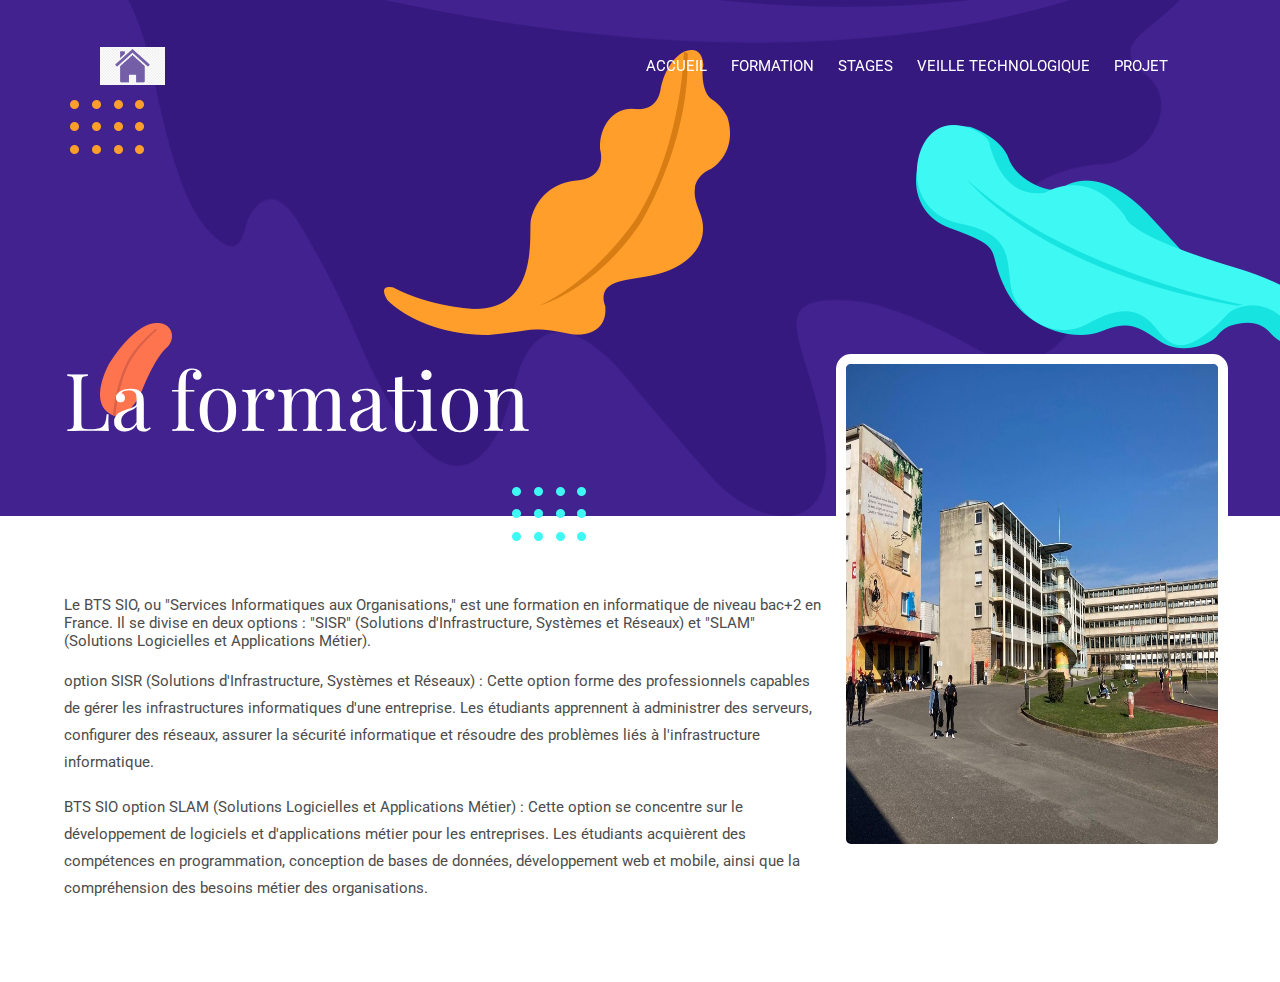
==== commit 0ba020aa: "opps suppression footer" ====
--- a/about.html
+++ b/about.html
@@ -105,26 +105,7 @@
 
 
 
-<!-- footer -->
-<footer class="has-background-dark footer-section">
-  <div class="section">
-    <div class="container">
-      <div class="columns">
-        <div class="column is-4-tablet">
-          <h5 class="has-text-light">Email</h5>
-          <p class="has-text-white paragraph-lg font-secondary">echavanne26@gmail.com</p>
-        </div>
-        <div class="column is-4-tablet">
-          <h5 class="has-text-light">numéeo de téléphone</h5>
-          <p class="has-text-white paragraph-lg font-secondary">06 47 24 71 53</p>
-        </div>
-       
-      </div>
-    </div>
-  </div>
- 
-</footer>
-<!-- /footer -->
+
 
 <!-- jQuery -->
 <script src="plugins/jQuery/jquery.min.js"></script>
--- a/css/style.css
+++ b/css/style.css
@@ -636,7 +636,7 @@
   }
 }
 /* /skills */
-/* education */
+/* education */ 
 .edu-bg-image {
   position: absolute;
   left: 0;
@@ -914,3 +914,8 @@
   font-weight: bold;
 }
 /*# sourceMappingURL=style.css.map */
+
+.jspenzo{
+  width: 70%;
+  height: auto;
+}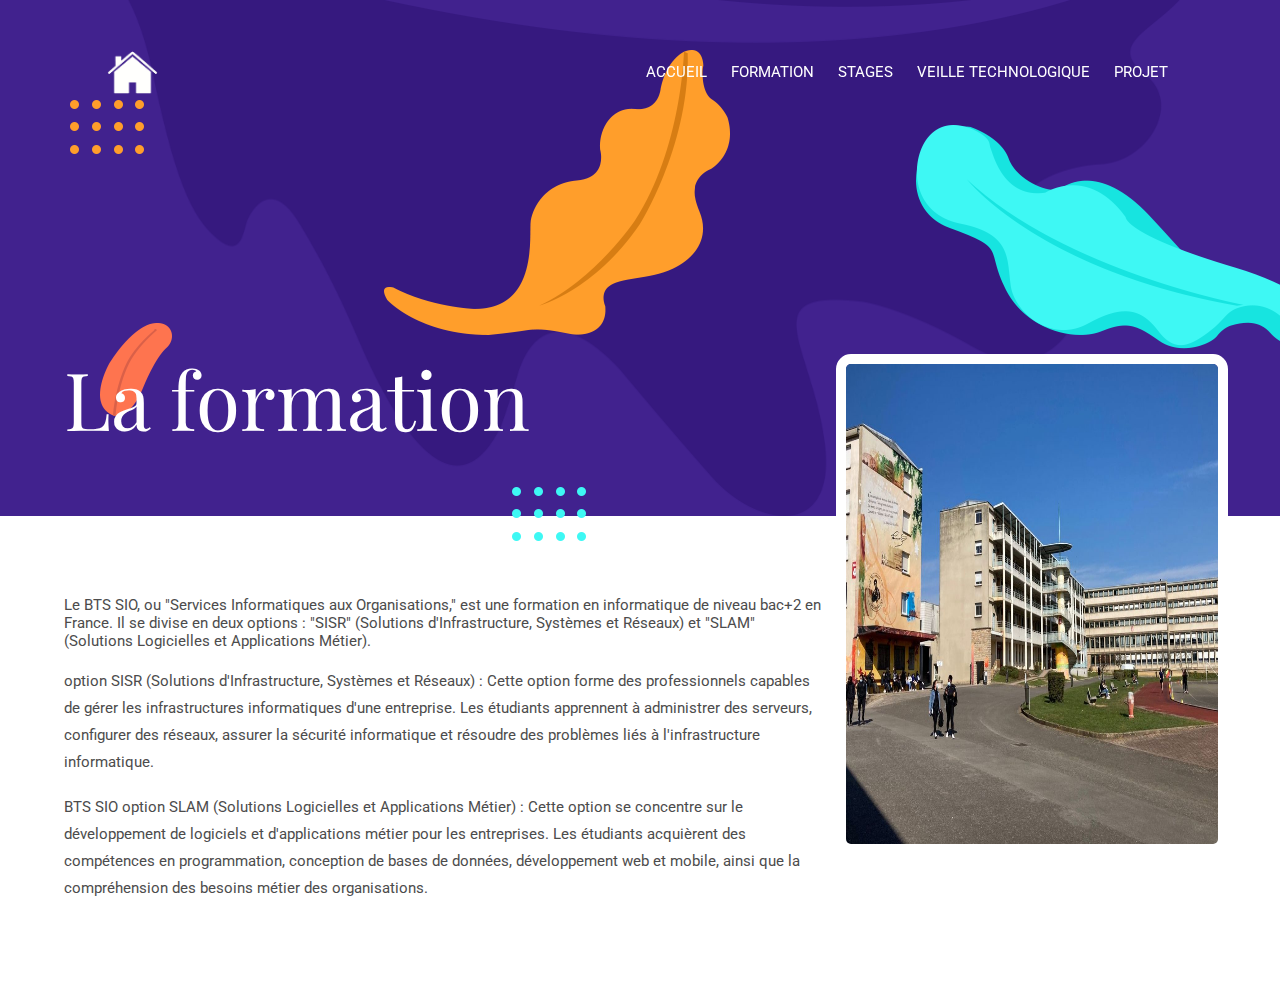
==== commit 5bbde412: "btn home" ====
--- a/about.html
+++ b/about.html
@@ -40,7 +40,7 @@
   <nav class="navbar is-dark is-fixed-top" role="navigation" aria-label="main navigation">
     <div class="navbar-brand">
       
-        <a href="index.html">  <img src="images/maison.jpg" width="65" ></a>
+      <a  href="index.html">  <img style="background-color: transparent;" src="images/maison.png" width="65" ></a>
       </a>
   
       <a role="button" class="navbar-burger burger" aria-label="menu" aria-expanded="false" data-target="navigation">
